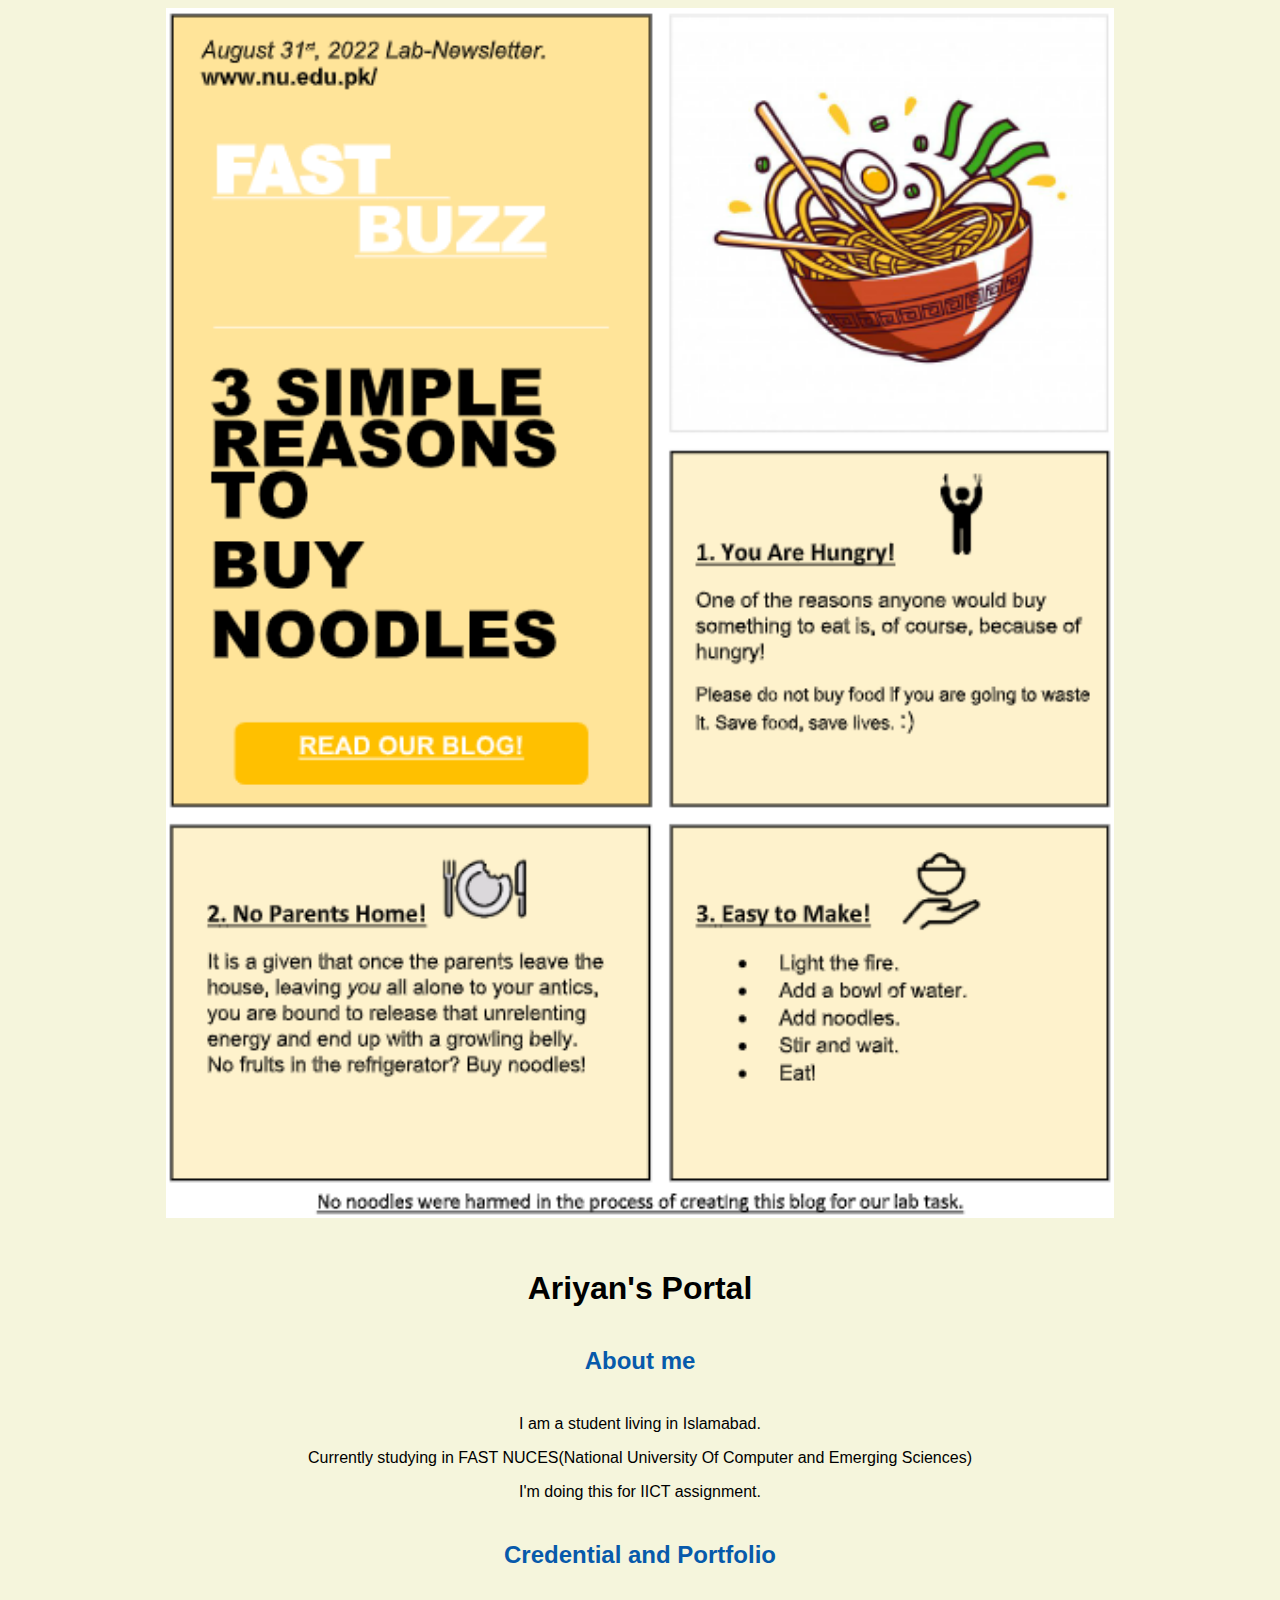
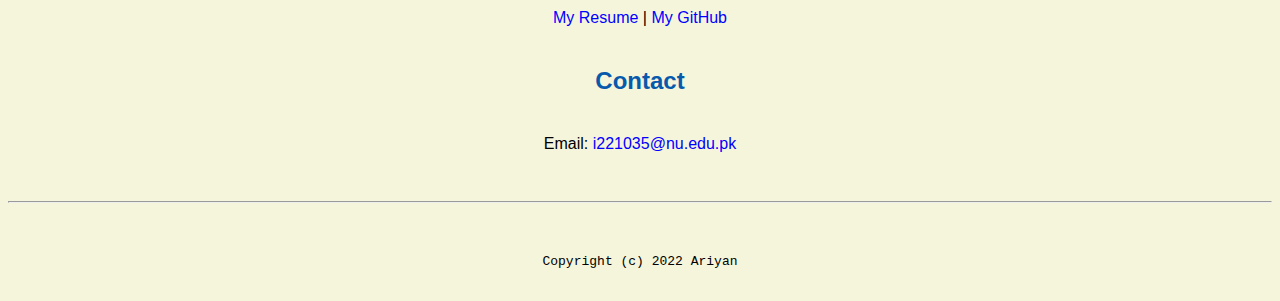
==== index.html @ 49e8c5f8 "Update index.html" ====
<!doctype html>

<!-- this is a comment for human! -->

<html lang="en">

  <header>
    <title>Ariyan's Portal</title>
    <link rel="stylesheet" href="css/master.css">
    <link rel="FaviconIcon" href="favicon.ico" type="image/x-icon">
    <link rel="shortcut" href="favicon.ico" type="image/x-icon">
    <meta name="viewport" content="width=device-width, initial-scale=1, shrink-to-fit=no">
    <meta name="name" content="Ariyan's Portal">
    <!--<meta name="robots" content="noindex, nofollow"> -->
  </header>

  <body>
    <img src="images/blogpost.PNG" width="75%" alt="banner">
    <h1>Ariyan's Portal</h1>
    <h2>About me</h2>
    <p>I am a student living in Islamabad.</p>
    <p>Currently studying in FAST NUCES(National University Of Computer and Emerging Sciences)</p>
    <p>I'm doing this for IICT assignment.</p>
    <h2>Credential and Portfolio</h2>
    <p><a href="resume.html">My Resume</a> | <a href="https://github.com/FAST-Ariyan">My GitHub</a></p>

    <h2>Contact</h2>
    <p>Email: <a href="mailto:i221035@nu.edu.pk">i221035@nu.edu.pk</a></p>
  </body>

  <footer>
    <hr>
    <code>Copyright (c) 2022 Ariyan</code>
  </footer>

</html>
---- css/master.css ----
/* Cascading stylesheet for the website */

/* Text inside these asterisks and slashes are comments for human */

  a {
    color: blue;/* set the text color to blue here */
    text-decoration: none; /* This means we do not want hyperlinks to be underlined */
  }

  a:hover {
    color:red;/* set the text color to red here */
    text-decoration: none; /* This means we do not want hyperlinks to be underlined */
  }

  body {
    background-color: beige;/* set the background color here */
    color: black; /* set the text color to black here */
    font-family: Arial, Helvetica, sans-serif;/* set the font here */
    text-align: center;/* set the text alignment here */
   }

  footer {
    margin-top: 2rem;
    margin-bottom: 2rem;
  }

  h1 {
    margin-bottom: 0.5rem;
    margin-top: 3rem;
   }

  h2 {
    color: #075AAB;/* set the text color of to #075AAB here */
    margin-top: 2.5rem;
    margin-bottom: 2.5rem;
   }

  h3 {
    margin-bottom: 0;
    margin-top: 2rem;
  }

  h4 {
    margin-bottom: 1rem;
    margin-top: 0.5rem;
  }

  h5 {
    margin-top: 0.5rem;
  }

  hr {
    margin-bottom: 3rem;
    margin-top: 3rem;
  }

  /* this controls how the bullet points in the resume page looks */
  ul {
    display: table;
    margin: 0 auto;
    text-align: left;
  }
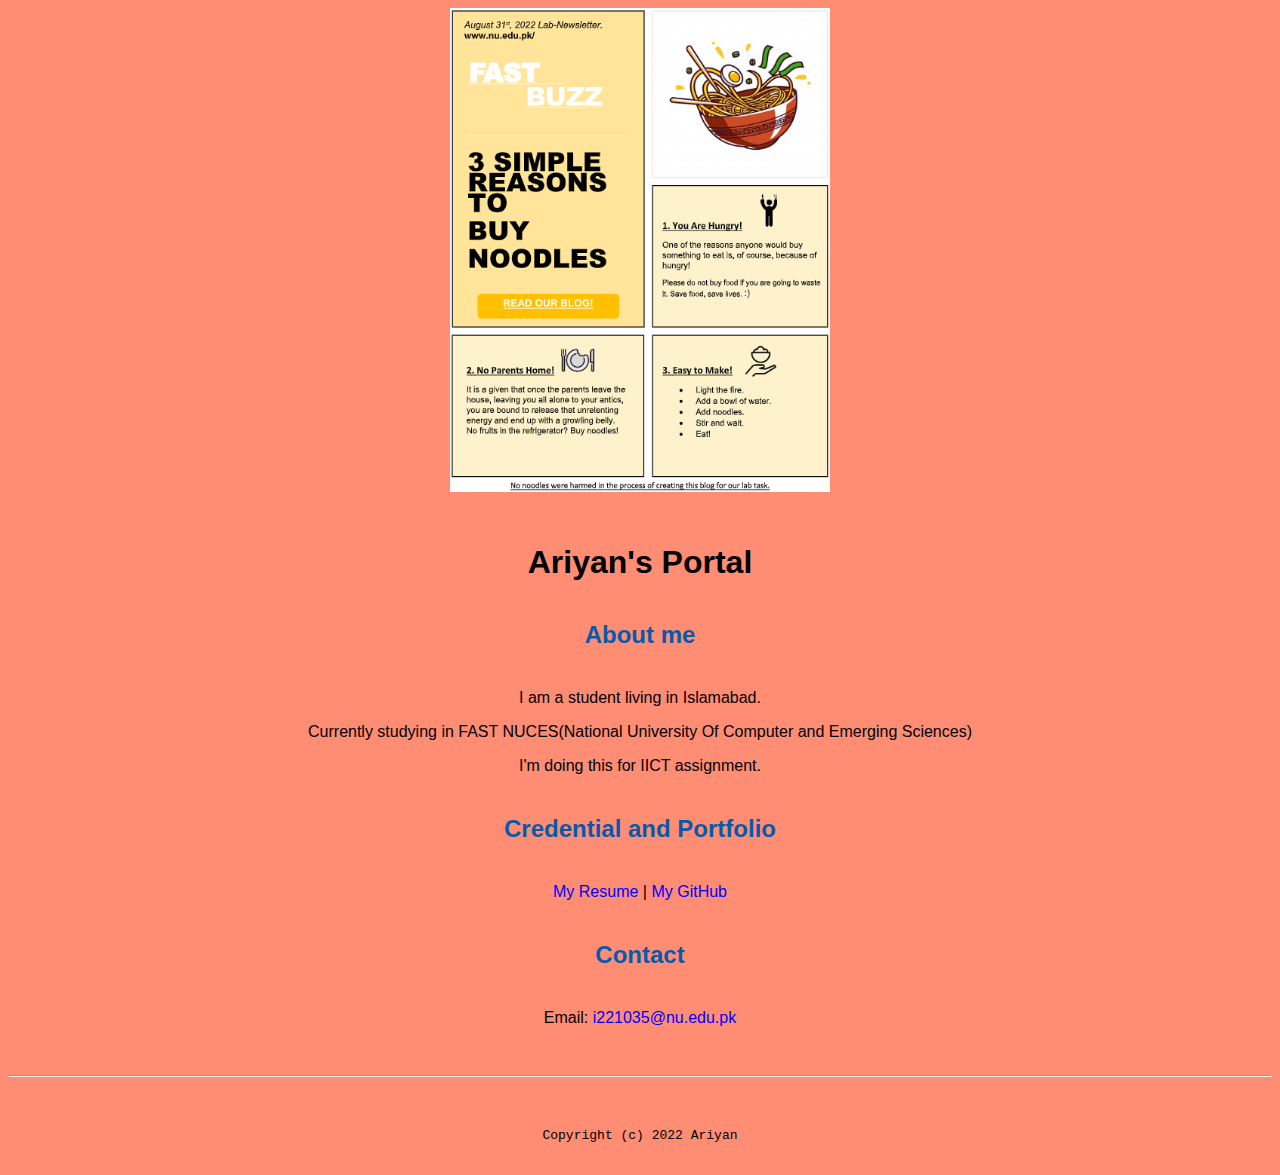
==== commit a854e07c: "Update index.html" ====
--- a/index.html
+++ b/index.html
@@ -15,7 +15,7 @@
   </header>
 
   <body>
-    <img src="images/blogpost.PNG" width="75%" alt="banner">
+    <img src="images/blogpost.PNG" width="30%" alt="banner">
     <h1>Ariyan's Portal</h1>
     <h2>About me</h2>
     <p>I am a student living in Islamabad.</p>
--- a/css/master.css
+++ b/css/master.css
@@ -13,7 +13,7 @@
   }
 
   body {
-    background-color: beige;/* set the background color here */
+    background-color: #FF8D74;/* set the background color here */
     color: black; /* set the text color to black here */
     font-family: Arial, Helvetica, sans-serif;/* set the font here */
     text-align: center;/* set the text alignment here */
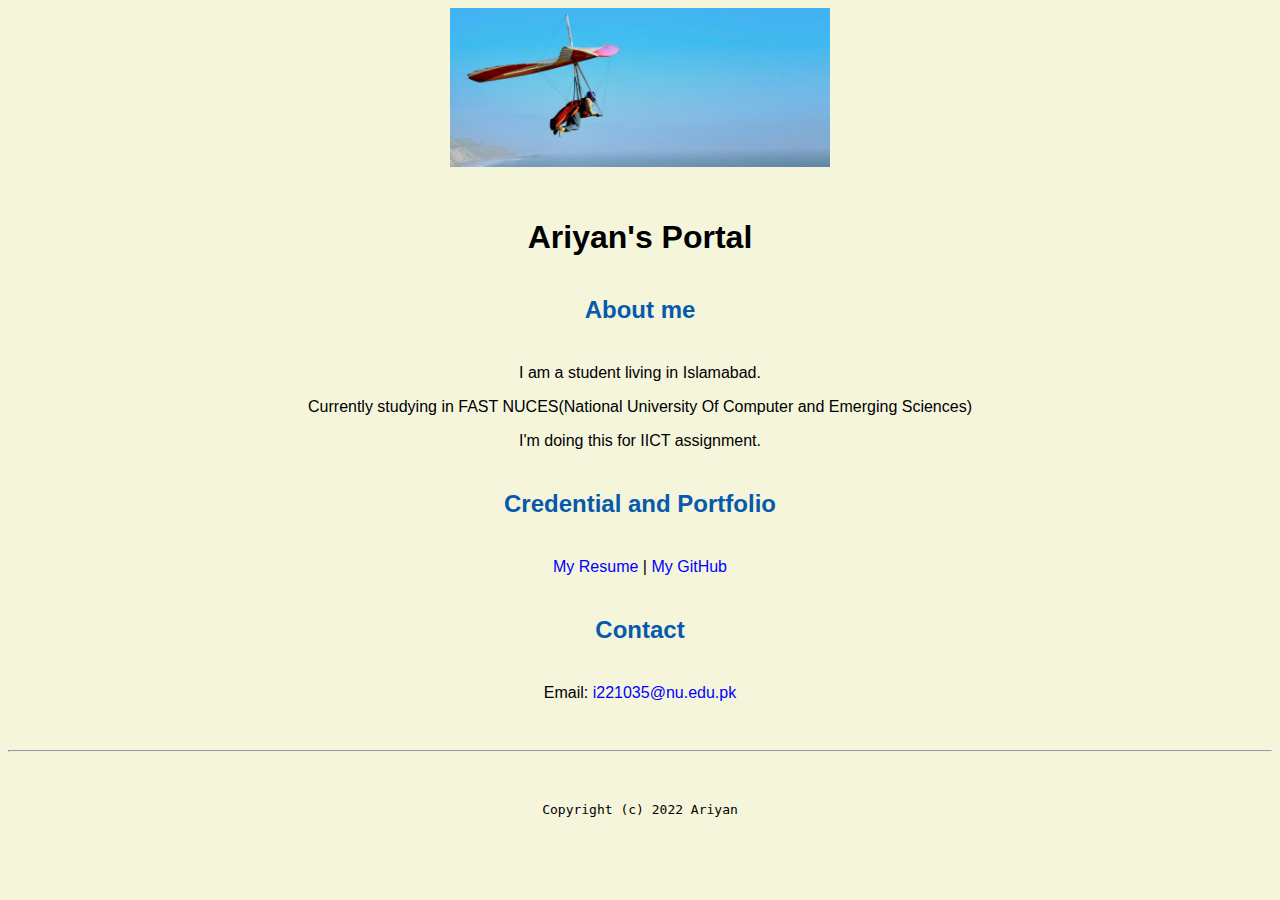
==== commit da0ecb86: "Update index.html" ====
--- a/index.html
+++ b/index.html
@@ -15,7 +15,7 @@
   </header>
 
   <body>
-    <img src="images/blogpost.PNG" width="30%" alt="banner">
+    <img src="images/banner.jpg" width="30%" alt="banner">
     <h1>Ariyan's Portal</h1>
     <h2>About me</h2>
     <p>I am a student living in Islamabad.</p>
--- a/css/master.css
+++ b/css/master.css
@@ -8,12 +8,12 @@
   }
 
   a:hover {
-    color:red;/* set the text color to red here */
+    color: red;/* set the text color to red here */
     text-decoration: none; /* This means we do not want hyperlinks to be underlined */
   }
 
   body {
-    background-color: #FF8D74;/* set the background color here */
+    background-color: beige;/* set the background color here */
     color: black; /* set the text color to black here */
     font-family: Arial, Helvetica, sans-serif;/* set the font here */
     text-align: center;/* set the text alignment here */
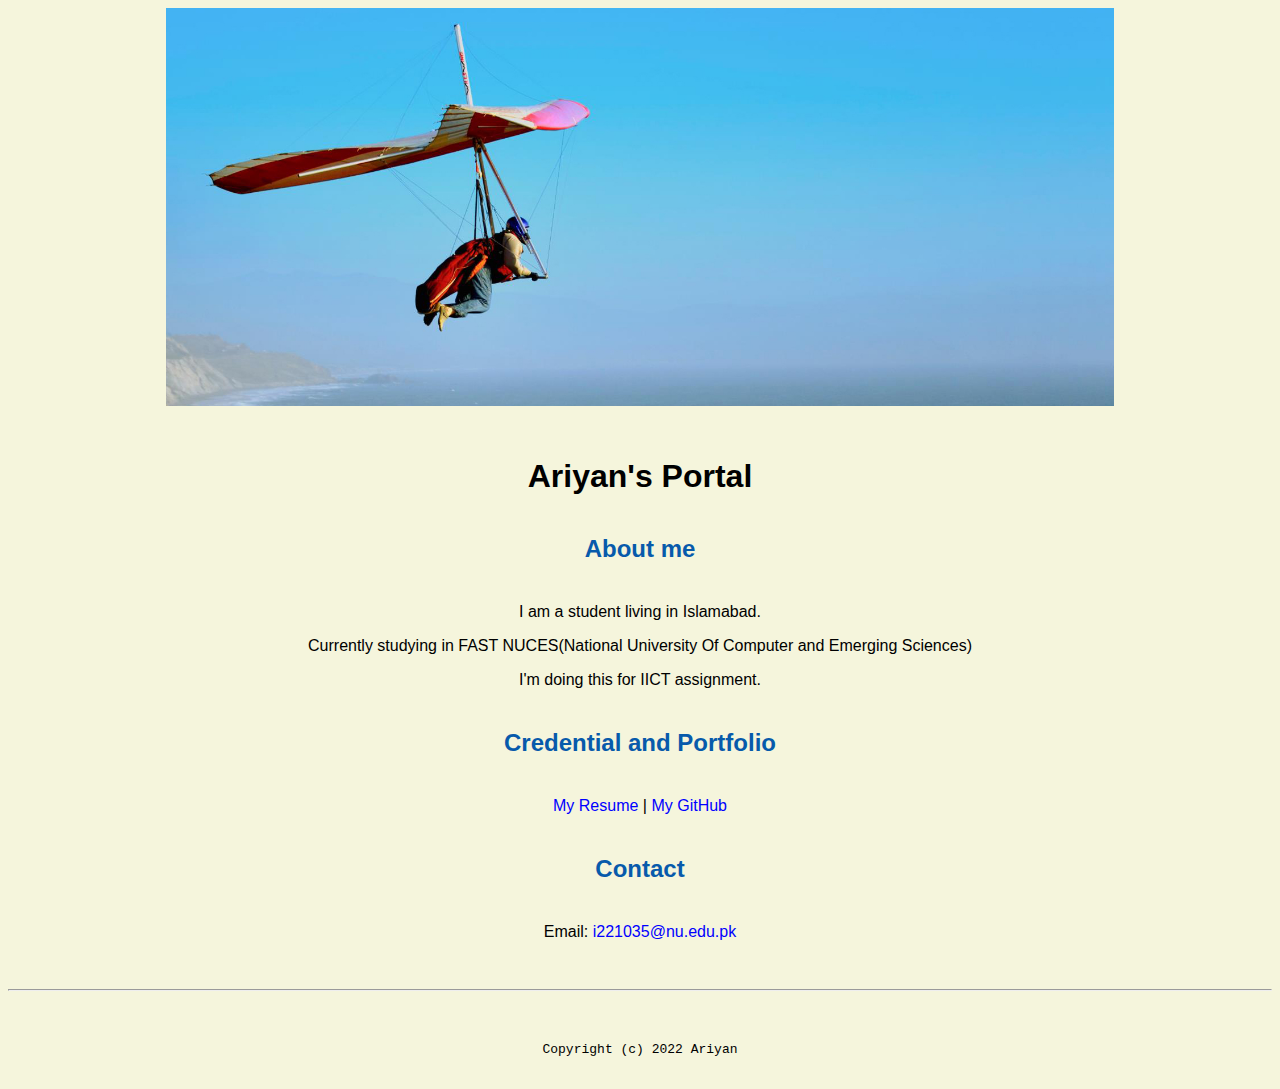
==== commit 08853adf: "Update index.html" ====
--- a/index.html
+++ b/index.html
@@ -15,7 +15,7 @@
   </header>
 
   <body>
-    <img src="images/banner.jpg" width="30%" alt="banner">
+    <img src="images/banner.jpg" width="75%" alt="banner">
     <h1>Ariyan's Portal</h1>
     <h2>About me</h2>
     <p>I am a student living in Islamabad.</p>
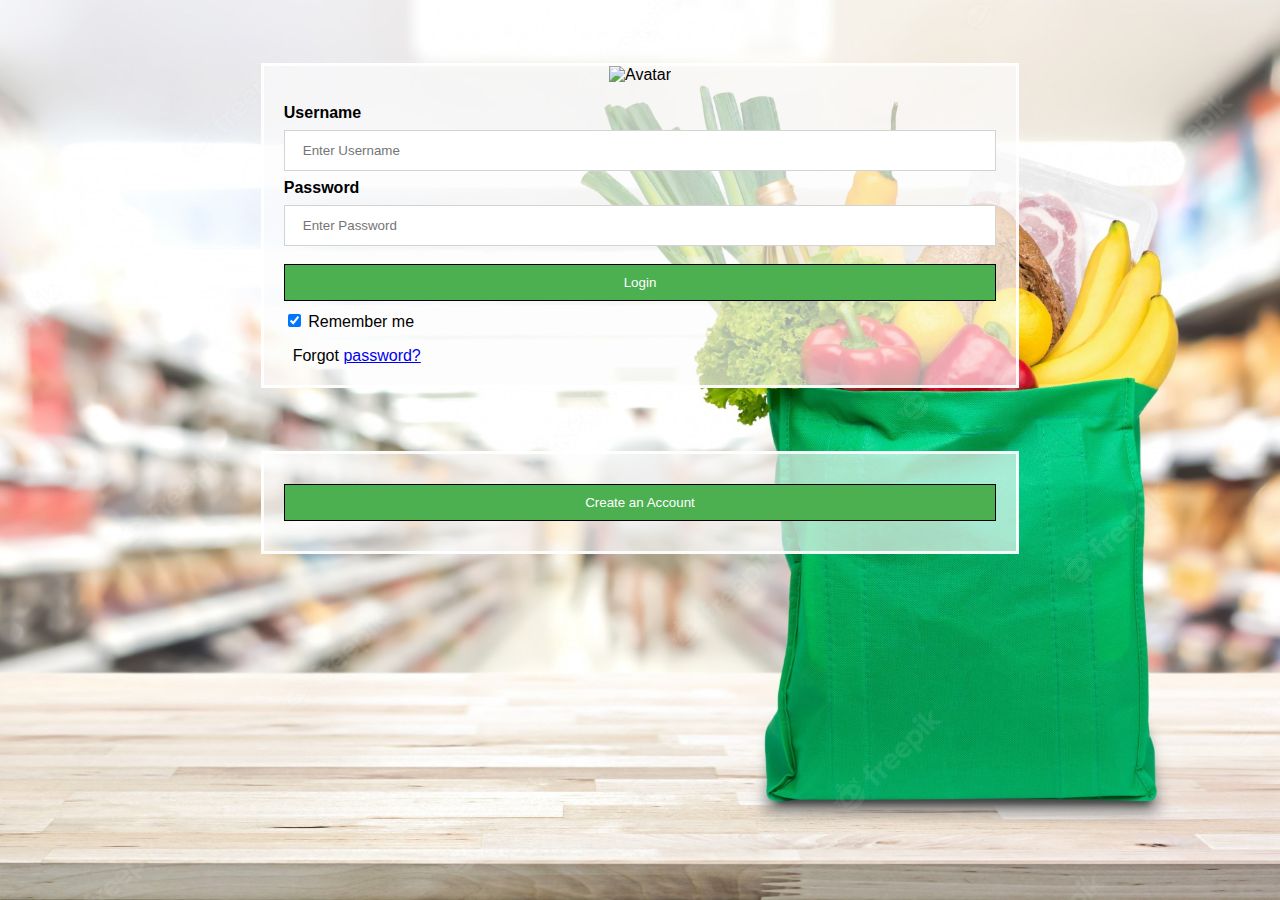
==== commit 956b3a1d: "Add files via upload" ====
--- a/index.html
+++ b/index.html
@@ -1,36 +1,42 @@
-<!doctype html>
-
-<!-- this is a comment for human! -->
-
-<html lang="en">
-
-  <header>
-    <title>Ariyan's Portal</title>
-    <link rel="stylesheet" href="css/master.css">
-    <link rel="FaviconIcon" href="favicon.ico" type="image/x-icon">
-    <link rel="shortcut" href="favicon.ico" type="image/x-icon">
-    <meta name="viewport" content="width=device-width, initial-scale=1, shrink-to-fit=no">
-    <meta name="name" content="Ariyan's Portal">
-    <!--<meta name="robots" content="noindex, nofollow"> -->
-  </header>
-
-  <body>
-    <img src="images/banner.jpg" width="75%" alt="banner">
-    <h1>Ariyan's Portal</h1>
-    <h2>About me</h2>
-    <p>I am a student living in Islamabad.</p>
-    <p>Currently studying in FAST NUCES(National University Of Computer and Emerging Sciences)</p>
-    <p>I'm doing this for IICT assignment.</p>
-    <h2>Credential and Portfolio</h2>
-    <p><a href="resume.html">My Resume</a> | <a href="https://github.com/FAST-Ariyan">My GitHub</a></p>
-
-    <h2>Contact</h2>
-    <p>Email: <a href="mailto:i221035@nu.edu.pk">i221035@nu.edu.pk</a></p>
-  </body>
-
-  <footer>
-    <hr>
-    <code>Copyright (c) 2022 Ariyan</code>
-  </footer>
-
-</html>
+<!doctype html>
+
+<html>
+    <header>
+        <meta charset="utf-8">
+        <title>Fast Grocery</title>
+        <link rel="stylesheet" href="index.css">
+        <meta name="viewport" content="width=device-width, initial-scale=1, shrink-to-fit=no">
+        <meta name="name" content="Fast Grocery">
+    </header>
+
+    <body>
+         <form action="https://fastgrocery.w3spaces.com/home.html" > <!--form is used to take input.-->
+            <div class="imgcontainer">
+                <img src="/fastlogo.png" alt="Avatar" class="logo">
+            </div>
+
+                 <!--Adds username, password, and remember me box-->
+
+                <div class="container">
+                
+                    <label><b>Username</b></label>
+                    <input type="text" placeholder="Enter Username" name="username"></input>
+                
+                    <label><b>Password</b></label>
+                    <input type="password" placeholder="Enter Password" name="pass"> </input>
+                
+                    <button type="submit">Login</button>
+                    <input type="checkbox" checked="no"> Remember me </input>
+                    <div><p></p></div> <div><p></p></div>
+                     <span class="psw">&nbsp&nbspForgot <a href="https://fastgrocery.w3spaces.com/">password?</a></span>
+                </div>
+            </div>
+         </form>
+         <form action="https://fastgrocery.w3spaces.com/signup.html" class="signupform">
+            <div class="container">
+                    <button type="submit" class="signUP">Create an Account</button>
+            </div>
+         </form>
+    </body>
+
+</html>--- a/index.css
+++ b/index.css
@@ -0,0 +1,58 @@
+ body {
+background-image: url('/log-in-bg.jpg');      /*adds background image*/
+background-color: #f7fff0c9;                      /*color when there is no bg loading.*/
+background-position: center center;                 /*makes it so its always at the center.*/
+background-size: cover;                             /*covers the entire space */
+background-repeat: no-repeat;                       /*does not repeat to fill spaces*/
+background-attachment: fixed;                       /*is fixed and does not move*/
+font-family: "Source Sans Pro", sans-serif;         /*Gives all the body a nice font*/
+font-weight: normal;                                /*Font's thickness*/
+}
+
+form {
+    border: 3px solid #ffffffdc;
+    background-color: rgba(252, 252, 252, 0.658);
+    margin-top: 5%;
+    margin-left: 20%;
+    margin-right: 20%;
+    margin-bottom: 20%;
+}
+.signupform{
+     margin-top: -15%;
+}
+
+.imgcontainer {
+    text-align: center;
+    border: 20%;
+}
+.logo{
+    width: 17%;
+    height: auto;
+}
+
+input[type=text],
+input[type=password] {
+    width: 100%;
+    min-width: 20px;
+    min-height: 5px;
+    padding: 12px 18px;
+    margin: 8px 0;
+    display: inline-block;
+    border: 1px solid rgb(212, 211, 211);
+    box-sizing: border-box;
+}
+button {
+    background-color: #4CAF50;
+    color: white;
+    padding: 10px 1px;
+    margin: 10px 0px;
+    border: 1px solid black;
+    cursor: pointer;
+    width: 100%;
+}
+.container {
+   padding: 20px;
+}
+button:hover {
+   opacity: 0.9;
+}